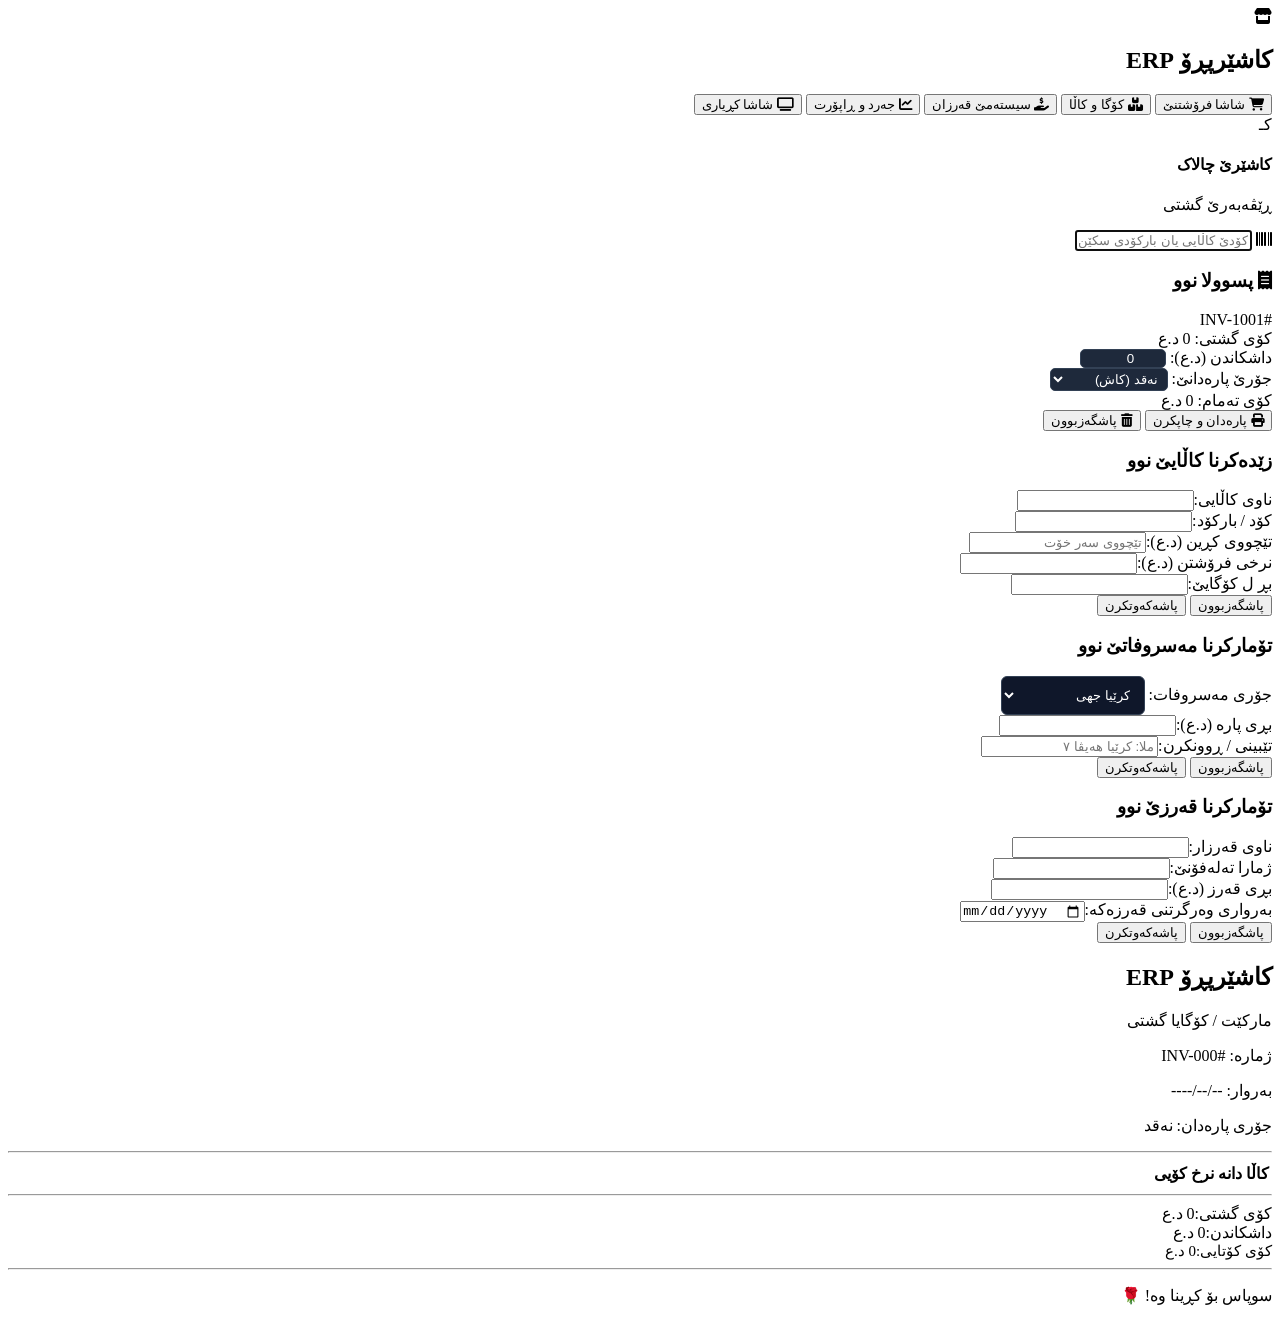
==== index.html @ 474412e3 "Create index.html" ====
<!DOCTYPE html>
<html lang="ku" dir="rtl">
<head>
    <meta charset="UTF-8">
    <meta name="viewport" content="width=device-width, initial-scale=1.0">
    <title>سیستەمێ کاشێریێ و ژمێریاریێ - کاشێرپڕۆ</title>
    <link rel="stylesheet" href="style.css">
    <link href="https://fonts.googleapis.com/css2?family=Noto+Kufi+Arabic:wght@400;600;700;800&display=swap" rel="stylesheet">
    <link rel="stylesheet" href="https://cdnjs.cloudflare.com/ajax/libs/font-awesome/6.4.0/css/all.min.css">
</head>
<body>

    <div class="app-container">
        <!-- Sidebar -->
        <aside class="sidebar">
            <div class="brand">
                <i class="fa-solid fa-store brand-icon"></i>
                <h2>کاشێر<span>پڕۆ ERP</span></h2>
            </div>
            
            <nav class="nav-menu">
                <button class="nav-item active" onclick="switchPage('pos')">
                    <i class="fa-solid fa-cart-shopping"></i>
                    <span>شاشا فرۆشتنێ</span>
                </button>
                <button class="nav-item" onclick="switchPage('inventory')">
                    <i class="fa-solid fa-boxes-stacked"></i>
                    <span>کۆگا و کاڵا</span>
                </button>
                <button class="nav-item" onclick="switchPage('debts')">
                    <i class="fa-solid fa-hand-holding-dollar"></i>
                    <span>سیستەمێ قەرزان</span>
                </button>
                <button class="nav-item" onclick="switchPage('reports')">
                    <i class="fa-solid fa-chart-line"></i>
                    <span>جەرد و ڕاپۆرت</span>
                </button>
                <button class="nav-item" onclick="openCustomerScreen()">
                    <i class="fa-solid fa-tv"></i>
                    <span>شاشا کڕیاری</span>
                </button>
            </nav>

            <div class="user-profile">
                <div class="avatar">کـ</div>
                <div class="user-info">
                    <h4>کاشێرێ چالاک</h4>
                    <p>ڕێڤەبەرێ گشتی</p>
                </div>
            </div>
        </aside>

        <!-- 🛒 1. بەشێ شاشا فرۆشتنێ -->
        <main class="main-content page-section active-page" id="posView">
            <header class="top-bar">
                <div class="search-box">
                    <i class="fa-solid fa-barcode barcode-icon"></i>
                    <input type="text" id="barcodeInput" placeholder="کۆدێ کاڵایی یان بارکۆدی سکێن بکە..." autofocus>
                </div>
            </header>
            <section class="products-grid" id="productsGrid"></section>
        </main>

        <!-- 📦 2. بەشێ کۆگا -->
        <main class="main-content page-section" id="inventoryView" style="display: none;">
            <div class="inventory-header">
                <h2><i class="fa-solid fa-boxes-stacked"></i> بەڕێوەبرتنا کۆگایێ</h2>
                <button class="btn-add-product" onclick="openProductModal()">
                    <i class="fa-solid fa-plus"></i> زێدەکرنا کاڵایێ نوو
                </button>
            </div>
            <div class="table-container">
                <table class="inventory-table">
                    <thead>
                        <tr>
                            <th>کۆد/بارکۆد</th>
                            <th>ناوی کاڵایی</th>
                            <th>تێچووی کڕین (د.ع)</th>
                            <th>نرخی فرۆشتن (د.ع)</th>
                            <th>بڕ ل کۆگایێ</th>
                            <th>کردار</th>
                        </tr>
                    </thead>
                    <tbody id="inventoryTableBody"></tbody>
                </table>
            </div>
        </main>

        <!-- 💰 3. بەشێ قەرزان (Debts) -->
        <main class="main-content page-section" id="debtsView" style="display: none;">
            <div class="inventory-header">
                <h2><i class="fa-solid fa-hand-holding-dollar"></i> بەڕێوەبرتنا قەرزان</h2>
                <button class="btn-add-product" onclick="openDebtModal()">
                    <i class="fa-solid fa-user-plus"></i> زێدەکرنا قەرزێ نوو
                </button>
            </div>
            <div class="table-container">
                <table class="inventory-table">
                    <thead>
                        <tr>
                            <th>ناوی قەرزار</th>
                            <th>ژمارا تەلەفۆنێ</th>
                            <th>کۆی قەرز (د.ع)</th>
                            <th>بەروار و دەم</th>
                            <th>وەعدا دانەوەیێ</th>
                            <th>کردار</th>
                        </tr>
                    </thead>
                    <tbody id="debtsTableBody"></tbody>
                </table>
            </div>
        </main>

        <!-- 📊 4. بەشێ جەرد و ڕاپۆرت (Reports & Expenses) -->
        <main class="main-content page-section" id="reportsView" style="display: none;">
            <h2><i class="fa-solid fa-chart-pie"></i> جەرد و ڕاپۆرتی دارایی</h2>
            
            <!-- کارتێن زانیاری -->
            <div style="display: grid; grid-template-columns: repeat(4, 1fr); gap: 15px; margin-top: 15px;">
                <div style="background: #1e293b; padding: 20px; border-radius: 10px; border-right: 4px solid #38bdf8;">
                    <span style="color: #94a3b8; font-size: 13px;">کۆی فرۆشتن</span>
                    <h2 id="repTotalSales" style="color: #38bdf8; margin-top: 5px;">0 د.ع</h2>
                </div>
                <div style="background: #1e293b; padding: 20px; border-radius: 10px; border-right: 4px solid #ef4444;">
                    <span style="color: #94a3b8; font-size: 13px;">کۆی مەسروفات</span>
                    <h2 id="repTotalExpenses" style="color: #ef4444; margin-top: 5px;">0 د.ع</h2>
                </div>
                <div style="background: #1e293b; padding: 20px; border-radius: 10px; border-right: 4px solid #f59e0b;">
                    <span style="color: #94a3b8; font-size: 13px;">تێچووی کاڵاکان</span>
                    <h2 id="repTotalCost" style="color: #f59e0b; margin-top: 5px;">0 د.ع</h2>
                </div>
                <div style="background: #1e293b; padding: 20px; border-radius: 10px; border-right: 4px solid #10b981;">
                    <span style="color: #94a3b8; font-size: 13px;">قازانجی پاک (صافي)</span>
                    <h2 id="repNetProfit" style="color: #10b981; margin-top: 5px;">0 د.ع</h2>
                </div>
            </div>

            <!-- بەشێ مەسروفات -->
            <div style="margin-top: 30px; background: #1e293b; padding: 20px; border-radius: 10px;">
                <div style="display: flex; justify-content: space-between; align-items: center; margin-bottom: 15px;">
                    <h3><i class="fa-solid fa-file-invoice-dollar"></i> تۆمارکرنا مەسروفاتێن هەیڤانە (کرێ، کارەبا، ئاڤ)</h3>
                    <button class="btn-add-product" onclick="openExpenseModal()"><i class="fa-solid fa-plus"></i> زێدەکرنا مەسروفاتی</button>
                </div>
                <table class="inventory-table">
                    <thead>
                        <tr>
                            <th>جۆری مەسروفات (کرێ / کارەبا...)</th>
                            <th>بڕی پارە (د.ع)</th>
                            <th>بەروار</th>
                            <th>تێبینی</th>
                        </tr>
                    </thead>
                    <tbody id="expensesTableBody"></tbody>
                </table>
            </div>
        </main>

        <!-- Cart Section -->
        <aside class="cart-section" id="cartSection">
            <div class="cart-header">
                <h3><i class="fa-solid fa-receipt"></i> پسوولا نوو</h3>
                <span class="invoice-number" id="invoiceNum">#INV-1001</span>
            </div>

            <div class="cart-items" id="cartItems"></div>

            <div class="cart-summary">
                <div class="summary-row">
                    <span>کۆی گشتی:</span>
                    <span id="subTotal">0 د.ع</span>
                </div>
                <div class="summary-row">
                    <span>داشکاندن (د.ع):</span>
                    <input type="number" id="discountInput" value="0" style="width: 80px; text-align: center; background: #1e293b; color: #fff; border: 1px solid #334155; border-radius: 5px;" oninput="renderCart()">
                </div>
                <div class="summary-row">
                    <span>جۆرێ پارەدانێ:</span>
                    <select id="paymentType" style="background: #1e293b; color: #fff; border: 1px solid #334155; border-radius: 5px; padding: 2px 5px;">
                        <option value="نەقد">نەقد (کاش)</option>
                        <option value="قەرز">قەرز (دەین)</option>
                        <option value="کارت / فاستپەی">کارت / فاستپەی</option>
                    </select>
                </div>
                <div class="summary-row total-row">
                    <span>کۆی تەمام:</span>
                    <span id="grandTotal">0 د.ع</span>
                </div>

                <div class="payment-buttons">
                    <button class="btn-pay" onclick="processPayment()">
                        <i class="fa-solid fa-print"></i> پارەدان و چاپکرن
                    </button>
                    <button class="btn-clear" onclick="clearCart()">
                        <i class="fa-solid fa-trash-can"></i> پاشگەزبوون
                    </button>
                </div>
            </div>
        </aside>
    </div>

    <!-- Modal زێدەکرنا کاڵایی -->
    <div class="modal-overlay" id="productModal">
        <div class="modal-content">
            <div class="modal-header"><h3>زێدەکرنا کاڵایێ نوو</h3></div>
            <form onsubmit="saveProduct(event)">
                <div class="form-group"><label>ناوی کاڵایی:</label><input type="text" id="pName" required></div>
                <div class="form-row">
                    <div class="form-group"><label>کۆد / بارکۆد:</label><input type="text" id="pCode" required></div>
                    <div class="form-group"><label>تێچووی کڕین (د.ع):</label><input type="number" id="pCost" required placeholder="تێچووی سەر خۆت"></div>
                </div>
                <div class="form-row">
                    <div class="form-group"><label>نرخی فرۆشتن (د.ع):</label><input type="number" id="pPrice" required></div>
                    <div class="form-group"><label>بڕ ل کۆگایێ:</label><input type="number" id="pStock" required></div>
                </div>
                <div class="modal-actions">
                    <button type="button" class="btn-cancel" onclick="closeModal('productModal')">پاشگەزبوون</button>
                    <button type="submit" class="btn-save">پاشەکەوتکرن</button>
                </div>
            </form>
        </div>
    </div>

    <!-- Modal زێدەکرنا مەسروفاتی -->
    <div class="modal-overlay" id="expenseModal">
        <div class="modal-content">
            <div class="modal-header"><h3>تۆمارکرنا مەسروفاتێ نوو</h3></div>
            <form onsubmit="saveExpense(event)">
                <div class="form-group">
                    <label>جۆری مەسروفات:</label>
                    <select id="expType" style="padding:10px; background:#0f172a; color:#fff; border:1px solid #334155; border-radius:6px;">
                        <option value="کرێیا جهی">کرێیا جهی</option>
                        <option value="مووچەیێ کرێکاران">مووچەیێ کرێکاران</option>
                        <option value="کارەبایا گشتی">کارەبایا گشتی</option>
                        <option value="کارەبایا مۆلیدەیێ">کارەبایا مۆلیدەیێ</option>
                        <option value="مەسروفاتی ئاڤێ">مەسروفاتی ئاڤێ</option>
                        <option value="مەسروفاتێن تر">مەسروفاتێن تر</option>
                    </select>
                </div>
                <div class="form-group"><label>بڕی پارە (د.ع):</label><input type="number" id="expAmount" required></div>
                <div class="form-group"><label>تێبینی / ڕوونکرن:</label><input type="text" id="expNote" placeholder="ملا: کرێیا هەیڤا ٧"></div>
                <div class="modal-actions">
                    <button type="button" class="btn-cancel" onclick="closeModal('expenseModal')">پاشگەزبوون</button>
                    <button type="submit" class="btn-save">پاشەکەوتکرن</button>
                </div>
            </form>
        </div>
    </div>

    <!-- Modal زێدەکرنا قەرزێ نوو -->
    <div class="modal-overlay" id="debtModal">
        <div class="modal-content">
            <div class="modal-header"><h3>تۆمارکرنا قەرزێ نوو</h3></div>
            <form onsubmit="saveDebt(event)">
                <div class="form-group"><label>ناوی قەرزار:</label><input type="text" id="dName" required></div>
                <div class="form-group"><label>ژمارا تەلەفۆنێ:</label><input type="text" id="dPhone" required></div>
                <div class="form-group"><label>بڕی قەرز (د.ع):</label><input type="number" id="dAmount" required></div>
                <div class="form-group"><label>بەرواری وەرگرتنی قەرزەکە:</label><input type="date" id="dDueDate" required></div>
                <div class="modal-actions">
                    <button type="button" class="btn-cancel" onclick="closeModal('debtModal')">پاشگەزبوون</button>
                    <button type="submit" class="btn-save">پاشەکەوتکرن</button>
                </div>
            </form>
        </div>
    </div>

    <!-- 🧾 پسوولا چاپکرنێ -->
    <div id="printableReceipt" class="printable-receipt">
        <div class="receipt-header">
            <h2>کاشێرپڕۆ ERP</h2>
            <p>مارکێت / کۆگایا گشتی</p>
            <p id="rInvoiceNo">ژمارە: #INV-000</p>
            <p id="rDate">بەروار: --/--/----</p>
            <p id="rPayType">جۆری پارەدان: نەقد</p>
        </div>
        <hr>
        <table class="receipt-table">
            <thead>
                <tr><th>کاڵا</th><th>دانە</th><th>نرخ</th><th>کۆیی</th></tr>
            </thead>
            <tbody id="receiptTableBody"></tbody>
        </table>
        <hr>
        <div class="receipt-totals">
            <div class="r-row"><span>کۆی گشتی:</span><span id="rTotal">0 د.ع</span></div>
            <div class="r-row" id="rDiscountRow"><span>داشکاندن:</span><span id="rDiscount">0 د.ع</span></div>
            <div class="r-row" style="font-size: 15px;"><span>کۆی کۆتایی:</span><span id="rGrandTotal">0 د.ع</span></div>
        </div>
        <hr>
        <div class="receipt-footer"><p>سوپاس بۆ کڕینا وە! 🌹</p></div>
    </div>

    <script src="app.js"></script>
</body>
</html>
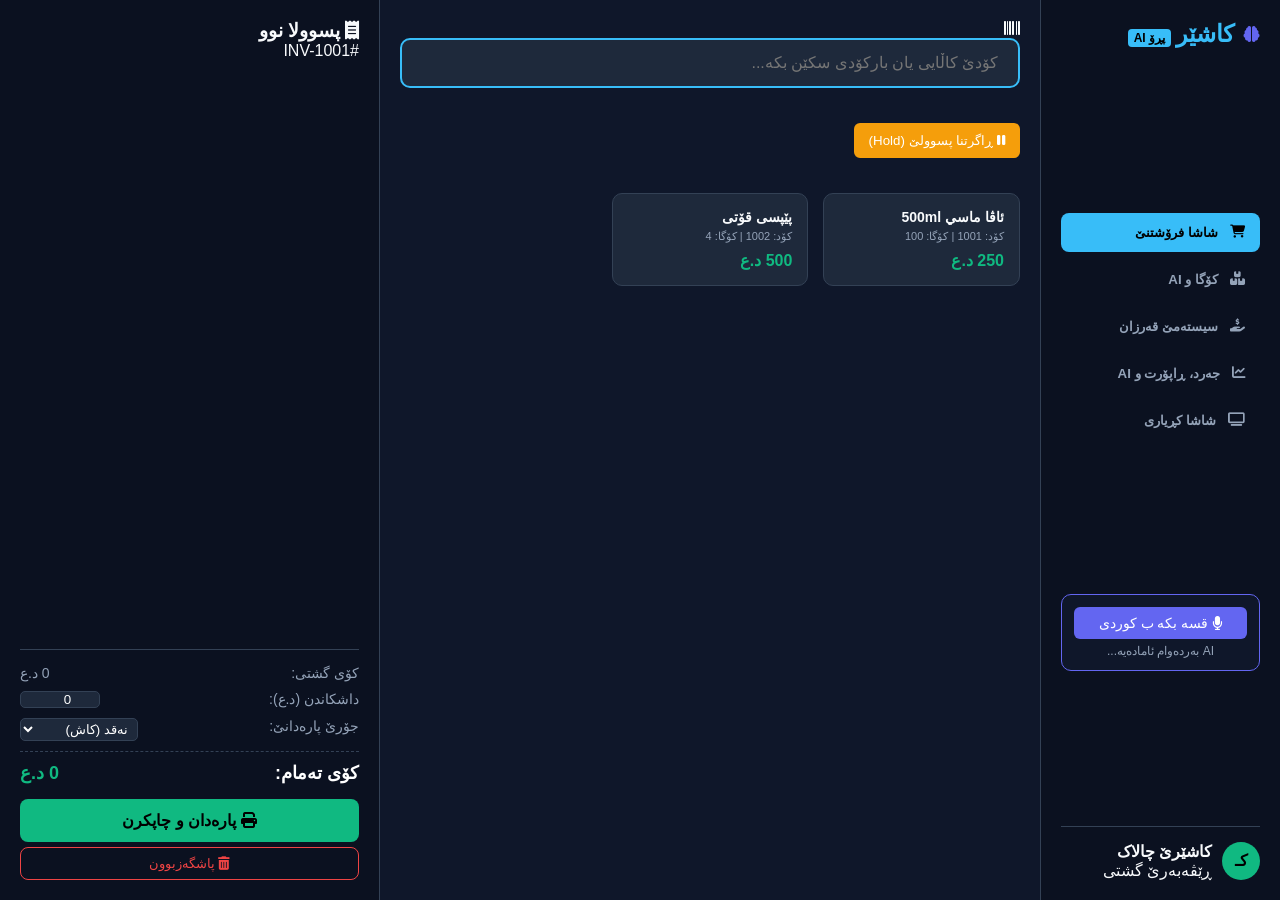
==== commit 20b052ee: "Update index.html" ====
--- a/index.html
+++ b/index.html
@@ -3,7 +3,7 @@
 <head>
     <meta charset="UTF-8">
     <meta name="viewport" content="width=device-width, initial-scale=1.0">
-    <title>سیستەمێ کاشێریێ و ژمێریاریێ - کاشێرپڕۆ</title>
+    <title>سیستەمێ کاشێریێ و ژمێریاریێ - کاشێرپڕۆ AI</title>
     <link rel="stylesheet" href="style.css">
     <link href="https://fonts.googleapis.com/css2?family=Noto+Kufi+Arabic:wght@400;600;700;800&display=swap" rel="stylesheet">
     <link rel="stylesheet" href="https://cdnjs.cloudflare.com/ajax/libs/font-awesome/6.4.0/css/all.min.css">
@@ -11,11 +11,11 @@
 <body>
 
     <div class="app-container">
-        <!-- Sidebar -->
+        <!-- Sidebar Navigation -->
         <aside class="sidebar">
             <div class="brand">
-                <i class="fa-solid fa-store brand-icon"></i>
-                <h2>کاشێر<span>پڕۆ ERP</span></h2>
+                <i class="fa-solid fa-brain brand-icon" style="color: #6366f1;"></i>
+                <h2>کاشێر<span>پڕۆ AI</span></h2>
             </div>
             
             <nav class="nav-menu">
@@ -25,21 +25,26 @@
                 </button>
                 <button class="nav-item" onclick="switchPage('inventory')">
                     <i class="fa-solid fa-boxes-stacked"></i>
-                    <span>کۆگا و کاڵا</span>
+                    <span>کۆگا و AI</span>
                 </button>
                 <button class="nav-item" onclick="switchPage('debts')">
                     <i class="fa-solid fa-hand-holding-dollar"></i>
                     <span>سیستەمێ قەرزان</span>
                 </button>
-                <button class="nav-item" onclick="switchPage('reports')">
+                <button class="nav-item" onclick="switchPage('ai-analytics')">
                     <i class="fa-solid fa-chart-line"></i>
-                    <span>جەرد و ڕاپۆرت</span>
+                    <span>جەرد، ڕاپۆرت و AI</span>
                 </button>
                 <button class="nav-item" onclick="openCustomerScreen()">
                     <i class="fa-solid fa-tv"></i>
                     <span>شاشا کڕیاری</span>
                 </button>
             </nav>
+
+            <div class="ai-voice-box" style="margin: 15px 0; background: #0f172a; padding: 12px; border-radius: 10px; border: 1px solid #6366f1; text-align: center;">
+                <button id="voiceBtn" onclick="toggleVoiceAI()" style="background: #6366f1; color: white; border: none; padding: 8px 12px; border-radius: 6px; cursor: pointer; width: 100%; font-size: 0.85rem;"><i class="fa-solid fa-microphone"></i> قسە بکە ب کوردی</button>
+                <p id="voiceStatus" style="font-size: 0.75rem; color: #94a3b8; margin-top: 5px;">AI بەردەوام ئامادەیە...</p>
+            </div>
 
             <div class="user-profile">
                 <div class="avatar">کـ</div>
@@ -50,25 +55,52 @@
             </div>
         </aside>
 
-        <!-- 🛒 1. بەشێ شاشا فرۆشتنێ -->
+        <!-- 🛒 1. بەشێ شاشا فرۆشتنێ (POS View) -->
         <main class="main-content page-section active-page" id="posView">
+            <!-- AI Notification Banner -->
+            <div id="aiCrossSellAlert" class="ai-alert-banner" style="display:none; background: #6366f1; color: white; padding: 10px; border-radius: 8px; margin-bottom: 15px;"></div>
+
             <header class="top-bar">
-                <div class="search-box">
+                <div class="search-box" style="flex: 1;">
                     <i class="fa-solid fa-barcode barcode-icon"></i>
-                    <input type="text" id="barcodeInput" placeholder="کۆدێ کاڵایی یان بارکۆدی سکێن بکە..." autofocus>
+                    <input type="text" id="barcodeInput" placeholder="کۆدێ کاڵایی یان بارکۆدی سکێن بکە..." autofocus onkeypress="handleBarcode(event)">
                 </div>
             </header>
+
+            <div class="pos-actions-bar" style="margin: 15px 0; display: flex; gap: 10px; align-items: center;">
+                <button class="btn-hold" onclick="holdCurrentOrder()" style="background: #f59e0b; color: white; border: none; padding: 10px 15px; border-radius: 6px; cursor: pointer;"><i class="fa-solid fa-pause"></i> ڕاگرتنا پسوولێ (Hold)</button>
+                <div id="heldOrdersList" class="held-orders" style="display: flex; gap: 8px;"></div>
+            </div>
+
             <section class="products-grid" id="productsGrid"></section>
         </main>
 
-        <!-- 📦 2. بەشێ کۆگا -->
+        <!-- 📦 2. بەشێ کۆگا و AI (Inventory View) -->
         <main class="main-content page-section" id="inventoryView" style="display: none;">
             <div class="inventory-header">
-                <h2><i class="fa-solid fa-boxes-stacked"></i> بەڕێوەبرتنا کۆگایێ</h2>
+                <h2><i class="fa-solid fa-boxes-stacked"></i> بەڕێوەبرتنا کۆگایێ + ڕاسپاردێن AI</h2>
                 <button class="btn-add-product" onclick="openProductModal()">
                     <i class="fa-solid fa-plus"></i> زێدەکرنا کاڵایێ نوو
                 </button>
             </div>
+
+            <div class="ai-cards-grid" style="display: grid; grid-template-columns: 1fr 1fr; gap: 15px; margin-bottom: 20px;">
+                <div class="ai-card danger" style="background: rgba(239, 68, 68, 0.15); border: 1px solid #ef4444; padding: 15px; border-radius: 8px; display: flex; align-items: center; gap: 15px;">
+                    <i class="fa-solid fa-triangle-exclamation" style="font-size: 1.8rem; color: #ef4444;"></i>
+                    <div>
+                        <h4 style="color: #ef4444;">ئاگاداریا بەسەرچوونێ (Expiry)</h4>
+                        <p id="expiryAlertCount" style="color: #cbd5e1;">0 کاڵا نزیکینە بەسەر بچن</p>
+                    </div>
+                </div>
+                <div class="ai-card warning" style="background: rgba(245, 158, 11, 0.15); border: 1px solid #f59e0b; padding: 15px; border-radius: 8px; display: flex; align-items: center; gap: 15px;">
+                    <i class="fa-solid fa-truck-ramp-box" style="font-size: 1.8rem; color: #f59e0b;"></i>
+                    <div>
+                        <h4 style="color: #f59e0b;">پێشبینیا کڕینێ (Auto-Stocking)</h4>
+                        <p id="autoStockCount" style="color: #cbd5e1;">0 کاڵا پێویستی ب داواکرنێ هەیە</p>
+                    </div>
+                </div>
+            </div>
+
             <div class="table-container">
                 <table class="inventory-table">
                     <thead>
@@ -78,6 +110,8 @@
                             <th>تێچووی کڕین (د.ع)</th>
                             <th>نرخی فرۆشتن (د.ع)</th>
                             <th>بڕ ل کۆگایێ</th>
+                            <th>بەروارێ بەسەرچوونێ</th>
+                            <th>دۆخی AI</th>
                             <th>کردار</th>
                         </tr>
                     </thead>
@@ -86,7 +120,7 @@
             </div>
         </main>
 
-        <!-- 💰 3. بەشێ قەرزان (Debts) -->
+        <!-- 💰 3. بەشێ قەرزان (Debts View) -->
         <main class="main-content page-section" id="debtsView" style="display: none;">
             <div class="inventory-header">
                 <h2><i class="fa-solid fa-hand-holding-dollar"></i> بەڕێوەبرتنا قەرزان</h2>
@@ -111,11 +145,10 @@
             </div>
         </main>
 
-        <!-- 📊 4. بەشێ جەرد و ڕاپۆرت (Reports & Expenses) -->
-        <main class="main-content page-section" id="reportsView" style="display: none;">
-            <h2><i class="fa-solid fa-chart-pie"></i> جەرد و ڕاپۆرتی دارایی</h2>
+        <!-- 📊 4. بەشێ جەرد، ڕاپۆرت و شیکاریا AI (Analytics & Fraud Detection) -->
+        <main class="main-content page-section" id="aiAnalyticsView" style="display: none;">
+            <h2><i class="fa-solid fa-chart-pie"></i> جەرد، ڕاپۆرتی دارایی و دۆزینەوا هەڵەیان (AI Audit)</h2>
             
-            <!-- کارتێن زانیاری -->
             <div style="display: grid; grid-template-columns: repeat(4, 1fr); gap: 15px; margin-top: 15px;">
                 <div style="background: #1e293b; padding: 20px; border-radius: 10px; border-right: 4px solid #38bdf8;">
                     <span style="color: #94a3b8; font-size: 13px;">کۆی فرۆشتن</span>
@@ -135,8 +168,16 @@
                 </div>
             </div>
 
+            <!-- AI Fraud Audit Section -->
+            <div class="ai-audit-section" style="margin-top: 25px; background: #1e293b; padding: 20px; border-radius: 10px; border: 1px solid #ef4444;">
+                <h3 style="color: #ef4444; margin-bottom: 10px;"><i class="fa-solid fa-shield-halved"></i> تۆمارا ئاگاداریێن گوماناوی (Fraud Audit Log)</h3>
+                <ul id="auditLogList" class="audit-log-list" style="list-style: none; max-height: 150px; overflow-y: auto;">
+                    <li style="color: #94a3b8; padding: 5px 0;">چ کردارەکێ گوماناوی نەهاتیە تۆمارکرن.</li>
+                </ul>
+            </div>
+
             <!-- بەشێ مەسروفات -->
-            <div style="margin-top: 30px; background: #1e293b; padding: 20px; border-radius: 10px;">
+            <div style="margin-top: 25px; background: #1e293b; padding: 20px; border-radius: 10px;">
                 <div style="display: flex; justify-content: space-between; align-items: center; margin-bottom: 15px;">
                     <h3><i class="fa-solid fa-file-invoice-dollar"></i> تۆمارکرنا مەسروفاتێن هەیڤانە (کرێ، کارەبا، ئاڤ)</h3>
                     <button class="btn-add-product" onclick="openExpenseModal()"><i class="fa-solid fa-plus"></i> زێدەکرنا مەسروفاتی</button>
@@ -190,7 +231,7 @@
                     <button class="btn-pay" onclick="processPayment()">
                         <i class="fa-solid fa-print"></i> پارەدان و چاپکرن
                     </button>
-                    <button class="btn-clear" onclick="clearCart()">
+                    <button class="btn-clear" onclick="clearCart(true)">
                         <i class="fa-solid fa-trash-can"></i> پاشگەزبوون
                     </button>
                 </div>
@@ -212,6 +253,7 @@
                     <div class="form-group"><label>نرخی فرۆشتن (د.ع):</label><input type="number" id="pPrice" required></div>
                     <div class="form-group"><label>بڕ ل کۆگایێ:</label><input type="number" id="pStock" required></div>
                 </div>
+                <div class="form-group"><label>بەروارێ بەسەرچوونێ:</label><input type="date" id="pExpiry" required></div>
                 <div class="modal-actions">
                     <button type="button" class="btn-cancel" onclick="closeModal('productModal')">پاشگەزبوون</button>
                     <button type="submit" class="btn-save">پاشەکەوتکرن</button>
@@ -227,7 +269,7 @@
             <form onsubmit="saveExpense(event)">
                 <div class="form-group">
                     <label>جۆری مەسروفات:</label>
-                    <select id="expType" style="padding:10px; background:#0f172a; color:#fff; border:1px solid #334155; border-radius:6px;">
+                    <select id="expType" style="padding:10px; background:#0f172a; color:#fff; border:1px solid #334155; border-radius:6px; width: 100%;">
                         <option value="کرێیا جهی">کرێیا جهی</option>
                         <option value="مووچەیێ کرێکاران">مووچەیێ کرێکاران</option>
                         <option value="کارەبایا گشتی">کارەبایا گشتی</option>
@@ -237,7 +279,7 @@
                     </select>
                 </div>
                 <div class="form-group"><label>بڕی پارە (د.ع):</label><input type="number" id="expAmount" required></div>
-                <div class="form-group"><label>تێبینی / ڕوونکرن:</label><input type="text" id="expNote" placeholder="ملا: کرێیا هەیڤا ٧"></div>
+                <div class="form-group"><label>تێبینی / ڕوونکرن:</label><input type="text" id="expNote" placeholder="ملا: کرێیا هەیڤا ٨"></div>
                 <div class="modal-actions">
                     <button type="button" class="btn-cancel" onclick="closeModal('expenseModal')">پاشگەزبوون</button>
                     <button type="submit" class="btn-save">پاشەکەوتکرن</button>
@@ -266,7 +308,7 @@
     <!-- 🧾 پسوولا چاپکرنێ -->
     <div id="printableReceipt" class="printable-receipt">
         <div class="receipt-header">
-            <h2>کاشێرپڕۆ ERP</h2>
+            <h2>کاشێرپڕۆ AI ERP</h2>
             <p>مارکێت / کۆگایا گشتی</p>
             <p id="rInvoiceNo">ژمارە: #INV-000</p>
             <p id="rDate">بەروار: --/--/----</p>
--- a/style.css
+++ b/style.css
@@ -0,0 +1,84 @@
+:root {
+    --bg-main: #0f172a;
+    --bg-card: #1e293b;
+    --bg-side: #0b1120;
+    --accent-blue: #38bdf8;
+    --accent-green: #10b981;
+    --accent-red: #ef4444;
+    --text-primary: #f8fafc;
+    --text-secondary: #94a3b8;
+    --border-color: #334155;
+    --font-family: 'Noto Kufi Arabic', sans-serif;
+}
+
+* { margin: 0; padding: 0; box-sizing: border-box; font-family: var(--font-family); }
+body { background-color: var(--bg-main); color: var(--text-primary); height: 100vh; overflow: hidden; }
+.app-container { display: grid; grid-template-columns: 240px 1fr 380px; height: 100vh; }
+
+.sidebar { background-color: var(--bg-side); border-left: 1px solid var(--border-color); display: flex; flex-direction: column; justify-content: space-between; padding: 20px; }
+.brand { display: flex; align-items: center; gap: 10px; color: var(--accent-blue); }
+.brand span { font-size: 12px; background: var(--accent-blue); color: #000; padding: 2px 6px; border-radius: 4px; margin-right: 5px; }
+
+.nav-menu { display: flex; flex-direction: column; gap: 8px; margin-top: 25px; }
+.nav-item { display: flex; align-items: center; gap: 12px; padding: 12px 15px; color: var(--text-secondary); background: transparent; border: none; border-radius: 8px; cursor: pointer; font-weight: 600; width: 100%; text-align: right; transition: 0.2s; }
+.nav-item:hover, .nav-item.active { background-color: var(--accent-blue); color: #000; }
+
+.user-profile { display: flex; align-items: center; gap: 10px; border-top: 1px solid var(--border-color); padding-top: 15px; }
+.avatar { width: 38px; height: 38px; background: var(--accent-green); border-radius: 50%; display: flex; align-items: center; justify-content: center; color: #000; font-weight: bold; }
+
+.main-content { padding: 20px; display: flex; flex-direction: column; gap: 20px; overflow-y: auto; }
+.search-box input { width: 100%; padding: 14px 20px; background-color: var(--bg-card); border: 2px solid var(--border-color); border-radius: 10px; color: #fff; font-size: 16px; outline: none; }
+.search-box input:focus { border-color: var(--accent-blue); }
+
+.products-grid { display: grid; grid-template-columns: repeat(auto-fill, minmax(160px, 1fr)); gap: 15px; }
+.product-card { background-color: var(--bg-card); border: 1px solid var(--border-color); border-radius: 10px; padding: 15px; cursor: pointer; transition: 0.2s; }
+.product-card:hover { border-color: var(--accent-blue); transform: translateY(-2px); }
+.product-name { font-weight: bold; font-size: 14px; margin-bottom: 5px; }
+.product-price { color: var(--accent-green); font-weight: bold; }
+
+.cart-section { background-color: var(--bg-side); border-right: 1px solid var(--border-color); display: flex; flex-direction: column; justify-content: space-between; padding: 20px; }
+.cart-items { flex-grow: 1; overflow-y: auto; margin: 15px 0; display: flex; flex-direction: column; gap: 10px; }
+.cart-item { background-color: var(--bg-card); padding: 12px; border-radius: 8px; display: flex; justify-content: space-between; align-items: center; border: 1px solid var(--border-color); }
+.btn-qty { background: var(--border-color); color: #fff; border: none; width: 26px; height: 26px; border-radius: 4px; cursor: pointer; font-weight: bold; }
+.btn-qty:hover { background: var(--accent-blue); color: #000; }
+
+.cart-summary { border-top: 1px solid var(--border-color); padding-top: 15px; display: flex; flex-direction: column; gap: 10px; }
+.summary-row { display: flex; justify-content: space-between; font-size: 14px; color: var(--text-secondary); }
+.total-row { font-size: 18px; font-weight: bold; color: #fff; border-top: 1px dashed var(--border-color); padding-top: 10px; }
+.total-row span:last-child { color: var(--accent-green); }
+
+.btn-pay { background: var(--accent-green); color: #000; border: none; padding: 12px; border-radius: 8px; font-weight: bold; cursor: pointer; font-size: 16px; width: 100%; margin-top: 5px; transition: 0.2s; }
+.btn-pay:hover { opacity: 0.9; }
+.btn-clear { background: transparent; color: var(--accent-red); border: 1px solid var(--accent-red); padding: 8px; border-radius: 8px; cursor: pointer; width: 100%; margin-top: 5px; }
+
+/* Inventory & Report Tables */
+.inventory-header { display: flex; justify-content: space-between; align-items: center; }
+.btn-add-product { background: var(--accent-blue); color: #000; border: none; padding: 10px 15px; border-radius: 8px; font-weight: bold; cursor: pointer; }
+.inventory-table { width: 100%; border-collapse: collapse; text-align: right; background: var(--bg-card); border-radius: 10px; overflow: hidden; margin-top: 15px; }
+.inventory-table th, .inventory-table td { padding: 12px 15px; border-bottom: 1px solid var(--border-color); font-size: 14px; }
+.inventory-table th { background-color: #1a2332; color: var(--accent-blue); }
+
+/* Modals */
+.modal-overlay { position: fixed; top: 0; left: 0; right: 0; bottom: 0; background: rgba(0,0,0,0.75); display: none; justify-content: center; align-items: center; z-index: 999; }
+.modal-content { background: var(--bg-card); padding: 25px; border-radius: 12px; width: 420px; border: 1px solid var(--border-color); }
+.modal-header { margin-bottom: 15px; color: var(--accent-blue); }
+.form-group { display: flex; flex-direction: column; gap: 5px; margin-bottom: 12px; }
+.form-group label { font-size: 13px; color: var(--text-secondary); }
+.form-group input { padding: 10px; background: var(--bg-main); border: 1px solid var(--border-color); color: #fff; border-radius: 6px; outline: none; }
+.form-row { display: grid; grid-template-columns: 1fr 1fr; gap: 10px; }
+.modal-actions { display: flex; justify-content: flex-end; gap: 10px; margin-top: 15px; }
+.btn-save { background: var(--accent-green); border: none; padding: 8px 18px; border-radius: 6px; cursor: pointer; font-weight: bold; }
+.btn-cancel { background: transparent; color: #fff; border: 1px solid var(--border-color); padding: 8px 15px; border-radius: 6px; cursor: pointer; }
+
+/* Thermal Receipt Printable */
+.printable-receipt { display: none; }
+@media print {
+    body * { visibility: hidden; }
+    #printableReceipt, #printableReceipt * { visibility: visible; }
+    #printableReceipt { display: block !important; position: absolute; left: 0; top: 0; width: 80mm; padding: 5mm; font-family: monospace; color: #000; background: #fff; }
+    .receipt-header, .receipt-footer { text-align: center; }
+    .receipt-table { width: 100%; border-collapse: collapse; margin: 10px 0; font-size: 12px; }
+    .receipt-table th, .receipt-table td { text-align: right; padding: 2px 0; }
+    .r-row { display: flex; justify-content: space-between; margin: 3px 0; }
+    hr { border: none; border-top: 1px dashed #000; margin: 5px 0; }
+}
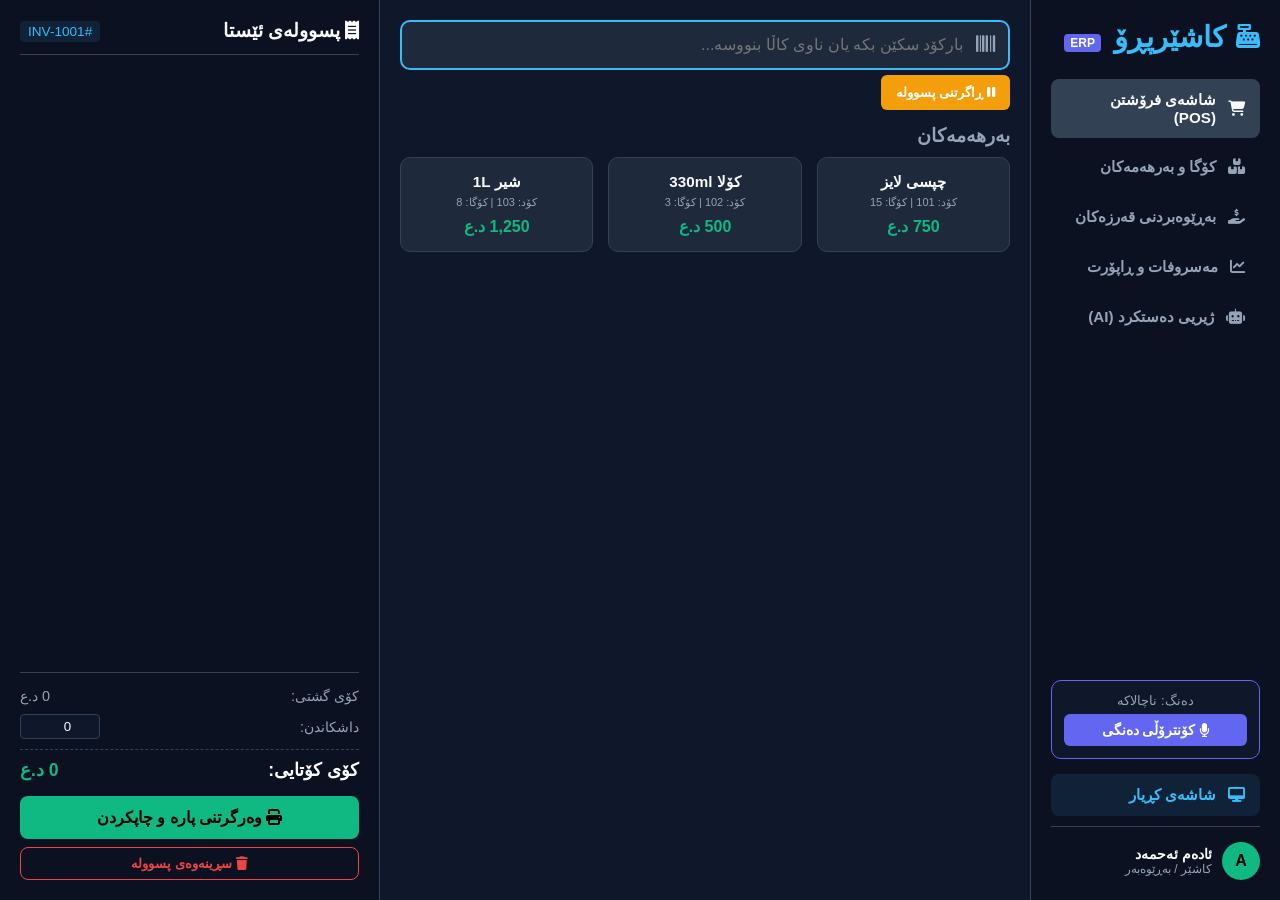
==== commit 9a9226c1: "Update index.html" ====
--- a/index.html
+++ b/index.html
@@ -3,207 +3,215 @@
 <head>
     <meta charset="UTF-8">
     <meta name="viewport" content="width=device-width, initial-scale=1.0">
-    <title>سیستەمێ کاشێریێ و ژمێریاریێ - کاشێرپڕۆ AI</title>
-    <link rel="stylesheet" href="style.css">
+    <title>سیستەمی کاشێریی و ژمێرکاری - کاشێرپڕۆ ERP</title>
+    <!-- Fonts & Icons -->
     <link href="https://fonts.googleapis.com/css2?family=Noto+Kufi+Arabic:wght@400;600;700;800&display=swap" rel="stylesheet">
     <link rel="stylesheet" href="https://cdnjs.cloudflare.com/ajax/libs/font-awesome/6.4.0/css/all.min.css">
+    <link rel="stylesheet" href="style.css">
 </head>
 <body>
 
     <div class="app-container">
-        <!-- Sidebar Navigation -->
+        
+        <!-- 1. SIDEBAR NAVIGATION -->
         <aside class="sidebar">
-            <div class="brand">
-                <i class="fa-solid fa-brain brand-icon" style="color: #6366f1;"></i>
-                <h2>کاشێر<span>پڕۆ AI</span></h2>
+            <div>
+                <div class="brand">
+                    <i class="fa-solid fa-cash-register fa-lg"></i>
+                    <h2>کاشێرپڕۆ <span>ERP</span></h2>
+                </div>
+                
+                <nav class="nav-menu">
+                    <button class="nav-item active" onclick="switchPage('pos')">
+                        <i class="fa-solid fa-cart-shopping"></i> شاشەی فرۆشتن (POS)
+                    </button>
+                    <button class="nav-item" onclick="switchPage('inventory')">
+                        <i class="fa-solid fa-boxes-stacked"></i> کۆگا و بەرهەمەکان
+                    </button>
+                    <button class="nav-item" onclick="switchPage('debts')">
+                        <i class="fa-solid fa-hand-holding-dollar"></i> بەڕێوەبردنی قەرزەکان
+                    </button>
+                    <button class="nav-item" onclick="switchPage('reports')">
+                        <i class="fa-solid fa-chart-line"></i> مەسروفات و ڕاپۆرت
+                    </button>
+                    <button class="nav-item" onclick="switchPage('ai-analytics')">
+                        <i class="fa-solid fa-robot"></i> ژیریی دەستکرد (AI)
+                    </button>
+                </nav>
             </div>
-            
-            <nav class="nav-menu">
-                <button class="nav-item active" onclick="switchPage('pos')">
-                    <i class="fa-solid fa-cart-shopping"></i>
-                    <span>شاشا فرۆشتنێ</span>
+
+            <div>
+                <!-- AI Voice Control Box -->
+                <div class="ai-voice-box">
+                    <p id="voiceStatus" style="font-size: 0.8rem; margin-bottom: 6px; color: var(--text-secondary);">دەنگ: ناچالاکە</p>
+                    <button onclick="toggleVoiceAI()"><i class="fa-solid fa-microphone"></i> کۆنترۆڵی دەنگی</button>
+                </div>
+
+                <button class="nav-item" onclick="openCustomerScreen()" style="background: rgba(56, 189, 248, 0.1); color: var(--accent-blue); margin-bottom: 10px;">
+                    <i class="fa-solid fa-desktop"></i> شاشەی کڕیار
                 </button>
-                <button class="nav-item" onclick="switchPage('inventory')">
-                    <i class="fa-solid fa-boxes-stacked"></i>
-                    <span>کۆگا و AI</span>
-                </button>
-                <button class="nav-item" onclick="switchPage('debts')">
-                    <i class="fa-solid fa-hand-holding-dollar"></i>
-                    <span>سیستەمێ قەرزان</span>
-                </button>
-                <button class="nav-item" onclick="switchPage('ai-analytics')">
-                    <i class="fa-solid fa-chart-line"></i>
-                    <span>جەرد، ڕاپۆرت و AI</span>
-                </button>
-                <button class="nav-item" onclick="openCustomerScreen()">
-                    <i class="fa-solid fa-tv"></i>
-                    <span>شاشا کڕیاری</span>
-                </button>
-            </nav>
-
-            <div class="ai-voice-box" style="margin: 15px 0; background: #0f172a; padding: 12px; border-radius: 10px; border: 1px solid #6366f1; text-align: center;">
-                <button id="voiceBtn" onclick="toggleVoiceAI()" style="background: #6366f1; color: white; border: none; padding: 8px 12px; border-radius: 6px; cursor: pointer; width: 100%; font-size: 0.85rem;"><i class="fa-solid fa-microphone"></i> قسە بکە ب کوردی</button>
-                <p id="voiceStatus" style="font-size: 0.75rem; color: #94a3b8; margin-top: 5px;">AI بەردەوام ئامادەیە...</p>
-            </div>
-
-            <div class="user-profile">
-                <div class="avatar">کـ</div>
-                <div class="user-info">
-                    <h4>کاشێرێ چالاک</h4>
-                    <p>ڕێڤەبەرێ گشتی</p>
+
+                <div class="user-profile">
+                    <div class="avatar">A</div>
+                    <div class="user-info">
+                        <h4>ئادەم ئەحمەد</h4>
+                        <p>کاشێر / بەڕێوەبەر</p>
+                    </div>
                 </div>
             </div>
         </aside>
 
-        <!-- 🛒 1. بەشێ شاشا فرۆشتنێ (POS View) -->
-        <main class="main-content page-section active-page" id="posView">
-            <!-- AI Notification Banner -->
-            <div id="aiCrossSellAlert" class="ai-alert-banner" style="display:none; background: #6366f1; color: white; padding: 10px; border-radius: 8px; margin-bottom: 15px;"></div>
-
-            <header class="top-bar">
-                <div class="search-box" style="flex: 1;">
+        <!-- 2. MAIN CONTENT VIEW AREA -->
+        <main class="main-content">
+
+            <!-- AI Cross Sell Alert Banner -->
+            <div id="aiCrossSellAlert" class="ai-alert-banner" style="display: none;"></div>
+
+            <!-- Page 1: POS View -->
+            <section id="posView" class="page-section">
+                <div class="search-box">
                     <i class="fa-solid fa-barcode barcode-icon"></i>
-                    <input type="text" id="barcodeInput" placeholder="کۆدێ کاڵایی یان بارکۆدی سکێن بکە..." autofocus onkeypress="handleBarcode(event)">
-                </div>
-            </header>
-
-            <div class="pos-actions-bar" style="margin: 15px 0; display: flex; gap: 10px; align-items: center;">
-                <button class="btn-hold" onclick="holdCurrentOrder()" style="background: #f59e0b; color: white; border: none; padding: 10px 15px; border-radius: 6px; cursor: pointer;"><i class="fa-solid fa-pause"></i> ڕاگرتنا پسوولێ (Hold)</button>
-                <div id="heldOrdersList" class="held-orders" style="display: flex; gap: 8px;"></div>
+                    <input type="text" id="barcodeInput" placeholder="بارکۆد سکێن بکە یان ناوی کاڵا بنووسە..." autofocus>
+                </div>
+
+                <div class="pos-actions-bar">
+                    <button class="btn-hold" onclick="holdCurrentOrder()"><i class="fa-solid fa-pause"></i> ڕاگرتنی پسوولە</button>
+                    <div id="heldOrdersList" class="held-orders"></div>
+                </div>
+
+                <h3 style="margin: 15px 0 10px 0; color: var(--text-secondary);">بەرهەمەکان</h3>
+                <div id="productsGrid" class="products-grid"></div>
+            </section>
+
+            <!-- Page 2: Inventory View -->
+            <section id="inventoryView" class="page-section" style="display: none;">
+                <div class="inventory-header">
+                    <h2><i class="fa-solid fa-boxes-stacked"></i> بەڕێوەبردنی کۆگا</h2>
+                    <button class="btn-add-product" onclick="openProductModal()"><i class="fa-solid fa-plus"></i> زێدەکرنا کاڵای نوێ</button>
+                </div>
+
+                <div class="table-container">
+                    <table class="inventory-table">
+                        <thead>
+                            <tr>
+                                <th>کۆد</th>
+                                <th>ناوی بەرهەم</th>
+                                <th>کڕین (د.ع)</th>
+                                <th>فرۆشتن (د.ع)</th>
+                                <th>بڕی مایەوە</th>
+                                <th>بەرواری بەسەرچوون</th>
+                                <th>بارودۆخی AI</th>
+                                <th>کردارەکان</th>
+                            </tr>
+                        </thead>
+                        <tbody id="inventoryTableBody"></tbody>
+                    </table>
+                </div>
+            </section>
+
+            <!-- Page 3: Debts View -->
+            <section id="debtsView" class="page-section" style="display: none;">
+                <div class="inventory-header">
+                    <h2><i class="fa-solid fa-hand-holding-dollar"></i> تۆماری قەرزەکان</h2>
+                    <button class="btn-add-product" onclick="openDebtModal()"><i class="fa-solid fa-plus"></i> تۆمارکردنی قەرزی نوێ</button>
+                </div>
+
+                <div class="table-container">
+                    <table class="inventory-table">
+                        <thead>
+                            <tr>
+                                <th>ناوی قەرزدار</th>
+                                <th>ژمارەی تەلەفۆن</th>
+                                <th>بڕی قەرز (د.ع)</th>
+                                <th>بەرواری تۆمار</th>
+                                <th>بەرواری دانەوە</th>
+                                <th>کردار</th>
+                            </tr>
+                        </thead>
+                        <tbody id="debtsTableBody"></tbody>
+                    </table>
+                </div>
+            </section>
+
+            <!-- Page 4: Reports & Expenses View -->
+            <section id="reportsView" class="page-section" style="display: none;">
+                <div class="inventory-header">
+                    <h2><i class="fa-solid fa-chart-line"></i> ڕاپۆرتە داراییەکان و مەسروفات</h2>
+                    <button class="btn-add-product" onclick="openExpenseModal()"><i class="fa-solid fa-plus"></i> تۆمارکردنی مەسروفات</button>
+                </div>
+
+                <div class="products-grid" style="grid-template-columns: repeat(4, 1fr); margin-bottom: 20px;">
+                    <div class="product-card">
+                        <small>کۆی فرۆشتن</small>
+                        <h3 id="repTotalSales" style="color: var(--accent-blue); margin-top: 5px;">0 د.ع</h3>
+                    </div>
+                    <div class="product-card">
+                        <small>کۆی تێچووی کاڵا</small>
+                        <h3 id="repTotalCost" style="color: var(--text-secondary); margin-top: 5px;">0 د.ع</h3>
+                    </div>
+                    <div class="product-card">
+                        <small>کۆی مەسروفات</small>
+                        <h3 id="repTotalExpenses" style="color: var(--accent-red); margin-top: 5px;">0 د.ع</h3>
+                    </div>
+                    <div class="product-card">
+                        <small>قازانجی خاوێن</small>
+                        <h3 id="repNetProfit" style="color: var(--accent-green); margin-top: 5px;">0 د.ع</h3>
+                    </div>
+                </div>
+
+                <h3>لیستی مەسروفاتەکان</h3>
+                <div class="table-container" style="margin-top: 10px;">
+                    <table class="inventory-table">
+                        <thead>
+                            <tr>
+                                <th>جۆری مەسروف</th>
+                                <th>بڕ (د.ع)</th>
+                                <th>بەروار</th>
+                                <th>تێبینی</th>
+                            </tr>
+                        </thead>
+                        <tbody id="expensesTableBody"></tbody>
+                    </table>
+                </div>
+            </section>
+
+            <!-- Page 5: AI Analytics & Fraud View -->
+            <section id="aiAnalyticsView" class="page-section" style="display: none;">
+                <h2><i class="fa-solid fa-robot"></i> شیكردنەوەی ژیریی دەستکرد (AI Audit)</h2>
+                <br>
+                <div class="ai-cards-grid">
+                    <div class="ai-card danger">
+                        <i class="fa-solid fa-triangle-exclamation fa-2x" style="color: var(--accent-red);"></i>
+                        <div>
+                            <h4>ئاگاداری بەسەرچوون</h4>
+                            <p id="expiryAlertCount">0 کاڵا نزیکین بەسەر بچن</p>
+                        </div>
+                    </div>
+                    <div class="ai-card warning">
+                        <i class="fa-solid fa-boxes-packing fa-2x" style="color: var(--accent-yellow);"></i>
+                        <div>
+                            <h4>داواکردنەوەی خۆکار</h4>
+                            <p id="autoStockCount">0 کاڵا پێویستی ب داواکرنێ هەیە</p>
+                        </div>
+                    </div>
+                </div>
+
+                <h3 style="margin-top: 25px; margin-bottom: 10px;">تۆماری کردارە گوماناوییەکان (Fraud Logs)</h3>
+                <ul id="auditLogList" class="audit-log-list">
+                    <li>چ کردارەکێ گوماناوی نەهاتیە تۆمارکرن.</li>
+                </ul>
+            </section>
+
+        </main>
+
+        <!-- 3. CART SECTION (POS SIDEBAR) -->
+        <aside id="cartSection" class="cart-section">
+            <div class="cart-header">
+                <h3><i class="fa-solid fa-receipt"></i> پسوولەی ئێستا</h3>
+                <span class="invoice-number">#INV-1001</span>
             </div>
 
-            <section class="products-grid" id="productsGrid"></section>
-        </main>
-
-        <!-- 📦 2. بەشێ کۆگا و AI (Inventory View) -->
-        <main class="main-content page-section" id="inventoryView" style="display: none;">
-            <div class="inventory-header">
-                <h2><i class="fa-solid fa-boxes-stacked"></i> بەڕێوەبرتنا کۆگایێ + ڕاسپاردێن AI</h2>
-                <button class="btn-add-product" onclick="openProductModal()">
-                    <i class="fa-solid fa-plus"></i> زێدەکرنا کاڵایێ نوو
-                </button>
-            </div>
-
-            <div class="ai-cards-grid" style="display: grid; grid-template-columns: 1fr 1fr; gap: 15px; margin-bottom: 20px;">
-                <div class="ai-card danger" style="background: rgba(239, 68, 68, 0.15); border: 1px solid #ef4444; padding: 15px; border-radius: 8px; display: flex; align-items: center; gap: 15px;">
-                    <i class="fa-solid fa-triangle-exclamation" style="font-size: 1.8rem; color: #ef4444;"></i>
-                    <div>
-                        <h4 style="color: #ef4444;">ئاگاداریا بەسەرچوونێ (Expiry)</h4>
-                        <p id="expiryAlertCount" style="color: #cbd5e1;">0 کاڵا نزیکینە بەسەر بچن</p>
-                    </div>
-                </div>
-                <div class="ai-card warning" style="background: rgba(245, 158, 11, 0.15); border: 1px solid #f59e0b; padding: 15px; border-radius: 8px; display: flex; align-items: center; gap: 15px;">
-                    <i class="fa-solid fa-truck-ramp-box" style="font-size: 1.8rem; color: #f59e0b;"></i>
-                    <div>
-                        <h4 style="color: #f59e0b;">پێشبینیا کڕینێ (Auto-Stocking)</h4>
-                        <p id="autoStockCount" style="color: #cbd5e1;">0 کاڵا پێویستی ب داواکرنێ هەیە</p>
-                    </div>
-                </div>
-            </div>
-
-            <div class="table-container">
-                <table class="inventory-table">
-                    <thead>
-                        <tr>
-                            <th>کۆد/بارکۆد</th>
-                            <th>ناوی کاڵایی</th>
-                            <th>تێچووی کڕین (د.ع)</th>
-                            <th>نرخی فرۆشتن (د.ع)</th>
-                            <th>بڕ ل کۆگایێ</th>
-                            <th>بەروارێ بەسەرچوونێ</th>
-                            <th>دۆخی AI</th>
-                            <th>کردار</th>
-                        </tr>
-                    </thead>
-                    <tbody id="inventoryTableBody"></tbody>
-                </table>
-            </div>
-        </main>
-
-        <!-- 💰 3. بەشێ قەرزان (Debts View) -->
-        <main class="main-content page-section" id="debtsView" style="display: none;">
-            <div class="inventory-header">
-                <h2><i class="fa-solid fa-hand-holding-dollar"></i> بەڕێوەبرتنا قەرزان</h2>
-                <button class="btn-add-product" onclick="openDebtModal()">
-                    <i class="fa-solid fa-user-plus"></i> زێدەکرنا قەرزێ نوو
-                </button>
-            </div>
-            <div class="table-container">
-                <table class="inventory-table">
-                    <thead>
-                        <tr>
-                            <th>ناوی قەرزار</th>
-                            <th>ژمارا تەلەفۆنێ</th>
-                            <th>کۆی قەرز (د.ع)</th>
-                            <th>بەروار و دەم</th>
-                            <th>وەعدا دانەوەیێ</th>
-                            <th>کردار</th>
-                        </tr>
-                    </thead>
-                    <tbody id="debtsTableBody"></tbody>
-                </table>
-            </div>
-        </main>
-
-        <!-- 📊 4. بەشێ جەرد، ڕاپۆرت و شیکاریا AI (Analytics & Fraud Detection) -->
-        <main class="main-content page-section" id="aiAnalyticsView" style="display: none;">
-            <h2><i class="fa-solid fa-chart-pie"></i> جەرد، ڕاپۆرتی دارایی و دۆزینەوا هەڵەیان (AI Audit)</h2>
-            
-            <div style="display: grid; grid-template-columns: repeat(4, 1fr); gap: 15px; margin-top: 15px;">
-                <div style="background: #1e293b; padding: 20px; border-radius: 10px; border-right: 4px solid #38bdf8;">
-                    <span style="color: #94a3b8; font-size: 13px;">کۆی فرۆشتن</span>
-                    <h2 id="repTotalSales" style="color: #38bdf8; margin-top: 5px;">0 د.ع</h2>
-                </div>
-                <div style="background: #1e293b; padding: 20px; border-radius: 10px; border-right: 4px solid #ef4444;">
-                    <span style="color: #94a3b8; font-size: 13px;">کۆی مەسروفات</span>
-                    <h2 id="repTotalExpenses" style="color: #ef4444; margin-top: 5px;">0 د.ع</h2>
-                </div>
-                <div style="background: #1e293b; padding: 20px; border-radius: 10px; border-right: 4px solid #f59e0b;">
-                    <span style="color: #94a3b8; font-size: 13px;">تێچووی کاڵاکان</span>
-                    <h2 id="repTotalCost" style="color: #f59e0b; margin-top: 5px;">0 د.ع</h2>
-                </div>
-                <div style="background: #1e293b; padding: 20px; border-radius: 10px; border-right: 4px solid #10b981;">
-                    <span style="color: #94a3b8; font-size: 13px;">قازانجی پاک (صافي)</span>
-                    <h2 id="repNetProfit" style="color: #10b981; margin-top: 5px;">0 د.ع</h2>
-                </div>
-            </div>
-
-            <!-- AI Fraud Audit Section -->
-            <div class="ai-audit-section" style="margin-top: 25px; background: #1e293b; padding: 20px; border-radius: 10px; border: 1px solid #ef4444;">
-                <h3 style="color: #ef4444; margin-bottom: 10px;"><i class="fa-solid fa-shield-halved"></i> تۆمارا ئاگاداریێن گوماناوی (Fraud Audit Log)</h3>
-                <ul id="auditLogList" class="audit-log-list" style="list-style: none; max-height: 150px; overflow-y: auto;">
-                    <li style="color: #94a3b8; padding: 5px 0;">چ کردارەکێ گوماناوی نەهاتیە تۆمارکرن.</li>
-                </ul>
-            </div>
-
-            <!-- بەشێ مەسروفات -->
-            <div style="margin-top: 25px; background: #1e293b; padding: 20px; border-radius: 10px;">
-                <div style="display: flex; justify-content: space-between; align-items: center; margin-bottom: 15px;">
-                    <h3><i class="fa-solid fa-file-invoice-dollar"></i> تۆمارکرنا مەسروفاتێن هەیڤانە (کرێ، کارەبا، ئاڤ)</h3>
-                    <button class="btn-add-product" onclick="openExpenseModal()"><i class="fa-solid fa-plus"></i> زێدەکرنا مەسروفاتی</button>
-                </div>
-                <table class="inventory-table">
-                    <thead>
-                        <tr>
-                            <th>جۆری مەسروفات (کرێ / کارەبا...)</th>
-                            <th>بڕی پارە (د.ع)</th>
-                            <th>بەروار</th>
-                            <th>تێبینی</th>
-                        </tr>
-                    </thead>
-                    <tbody id="expensesTableBody"></tbody>
-                </table>
-            </div>
-        </main>
-
-        <!-- Cart Section -->
-        <aside class="cart-section" id="cartSection">
-            <div class="cart-header">
-                <h3><i class="fa-solid fa-receipt"></i> پسوولا نوو</h3>
-                <span class="invoice-number" id="invoiceNum">#INV-1001</span>
-            </div>
-
-            <div class="cart-items" id="cartItems"></div>
+            <div id="cartItems" class="cart-items"></div>
 
             <div class="cart-summary">
                 <div class="summary-row">
@@ -211,126 +219,121 @@
                     <span id="subTotal">0 د.ع</span>
                 </div>
                 <div class="summary-row">
-                    <span>داشکاندن (د.ع):</span>
-                    <input type="number" id="discountInput" value="0" style="width: 80px; text-align: center; background: #1e293b; color: #fff; border: 1px solid #334155; border-radius: 5px;" oninput="renderCart()">
-                </div>
-                <div class="summary-row">
-                    <span>جۆرێ پارەدانێ:</span>
-                    <select id="paymentType" style="background: #1e293b; color: #fff; border: 1px solid #334155; border-radius: 5px; padding: 2px 5px;">
-                        <option value="نەقد">نەقد (کاش)</option>
-                        <option value="قەرز">قەرز (دەین)</option>
-                        <option value="کارت / فاستپەی">کارت / فاستپەی</option>
-                    </select>
+                    <span>داشکاندن:</span>
+                    <input type="number" id="discountInput" value="0" onchange="renderCart()" style="width: 80px; padding: 4px; background: var(--bg-main); border: 1px solid var(--border-color); color: #fff; border-radius: 4px; text-align: center;">
                 </div>
                 <div class="summary-row total-row">
-                    <span>کۆی تەمام:</span>
+                    <span>کۆی کۆتایی:</span>
                     <span id="grandTotal">0 د.ع</span>
                 </div>
 
                 <div class="payment-buttons">
-                    <button class="btn-pay" onclick="processPayment()">
-                        <i class="fa-solid fa-print"></i> پارەدان و چاپکرن
-                    </button>
-                    <button class="btn-clear" onclick="clearCart(true)">
-                        <i class="fa-solid fa-trash-can"></i> پاشگەزبوون
-                    </button>
+                    <button class="btn-pay" onclick="processPayment()"><i class="fa-solid fa-print"></i> وەرگرتنی پارە و چاپکردن</button>
+                    <button class="btn-clear" onclick="clearCart(true)"><i class="fa-solid fa-trash"></i> سڕینەوەی پسوولە</button>
                 </div>
             </div>
         </aside>
+
     </div>
 
-    <!-- Modal زێدەکرنا کاڵایی -->
-    <div class="modal-overlay" id="productModal">
+    <!-- 4. MODALS (POP-UPS) -->
+
+    <!-- Modal: Add Product -->
+    <div id="productModal" class="modal-overlay">
         <div class="modal-content">
-            <div class="modal-header"><h3>زێدەکرنا کاڵایێ نوو</h3></div>
+            <h3 class="modal-header">زێدەکرنا کاڵای نوێ</h3>
             <form onsubmit="saveProduct(event)">
-                <div class="form-group"><label>ناوی کاڵایی:</label><input type="text" id="pName" required></div>
+                <div class="form-group">
+                    <label>ناوی کاڵا</label>
+                    <input type="text" id="pName" required>
+                </div>
+                <div class="form-group">
+                    <label>کۆدی کاڵا (بارکۆد)</label>
+                    <input type="text" id="pCode" required>
+                </div>
                 <div class="form-row">
-                    <div class="form-group"><label>کۆد / بارکۆد:</label><input type="text" id="pCode" required></div>
-                    <div class="form-group"><label>تێچووی کڕین (د.ع):</label><input type="number" id="pCost" required placeholder="تێچووی سەر خۆت"></div>
+                    <div class="form-group">
+                        <label>نرخی کڕین</label>
+                        <input type="number" id="pCost" required>
+                    </div>
+                    <div class="form-group">
+                        <label>نرخی فرۆشتن</label>
+                        <input type="number" id="pPrice" required>
+                    </div>
                 </div>
                 <div class="form-row">
-                    <div class="form-group"><label>نرخی فرۆشتن (د.ع):</label><input type="number" id="pPrice" required></div>
-                    <div class="form-group"><label>بڕ ل کۆگایێ:</label><input type="number" id="pStock" required></div>
-                </div>
-                <div class="form-group"><label>بەروارێ بەسەرچوونێ:</label><input type="date" id="pExpiry" required></div>
+                    <div class="form-group">
+                        <label>بڕی کۆگا</label>
+                        <input type="number" id="pStock" required>
+                    </div>
+                    <div class="form-group">
+                        <label>بەرواری بەسەرچوون</label>
+                        <input type="date" id="pExpiry">
+                    </div>
+                </div>
                 <div class="modal-actions">
-                    <button type="button" class="btn-cancel" onclick="closeModal('productModal')">پاشگەزبوون</button>
-                    <button type="submit" class="btn-save">پاشەکەوتکرن</button>
+                    <button type="button" class="btn-cancel" onclick="closeModal('productModal')">پاشگەزبوونەوە</button>
+                    <button type="submit" class="btn-save">تۆمارکردن</button>
                 </div>
             </form>
         </div>
     </div>
 
-    <!-- Modal زێدەکرنا مەسروفاتی -->
-    <div class="modal-overlay" id="expenseModal">
+    <!-- Modal: Add Debt -->
+    <div id="debtModal" class="modal-overlay">
         <div class="modal-content">
-            <div class="modal-header"><h3>تۆمارکرنا مەسروفاتێ نوو</h3></div>
-            <form onsubmit="saveExpense(event)">
-                <div class="form-group">
-                    <label>جۆری مەسروفات:</label>
-                    <select id="expType" style="padding:10px; background:#0f172a; color:#fff; border:1px solid #334155; border-radius:6px; width: 100%;">
-                        <option value="کرێیا جهی">کرێیا جهی</option>
-                        <option value="مووچەیێ کرێکاران">مووچەیێ کرێکاران</option>
-                        <option value="کارەبایا گشتی">کارەبایا گشتی</option>
-                        <option value="کارەبایا مۆلیدەیێ">کارەبایا مۆلیدەیێ</option>
-                        <option value="مەسروفاتی ئاڤێ">مەسروفاتی ئاڤێ</option>
-                        <option value="مەسروفاتێن تر">مەسروفاتێن تر</option>
-                    </select>
-                </div>
-                <div class="form-group"><label>بڕی پارە (د.ع):</label><input type="number" id="expAmount" required></div>
-                <div class="form-group"><label>تێبینی / ڕوونکرن:</label><input type="text" id="expNote" placeholder="ملا: کرێیا هەیڤا ٨"></div>
+            <h3 class="modal-header">تۆمارکردنی قەرزی نوێ</h3>
+            <form onsubmit="saveDebt(event)">
+                <div class="form-group">
+                    <label>ناوی قەرزدار</label>
+                    <input type="text" id="dName" required>
+                </div>
+                <div class="form-group">
+                    <label>ژمارەی تەلەفۆن</label>
+                    <input type="text" id="dPhone" required>
+                </div>
+                <div class="form-group">
+                    <label>بڕی قەرز (د.ع)</label>
+                    <input type="number" id="dAmount" required>
+                </div>
+                <div class="form-group">
+                    <label>بەرواری دانەوە</label>
+                    <input type="date" id="dDueDate" required>
+                </div>
                 <div class="modal-actions">
-                    <button type="button" class="btn-cancel" onclick="closeModal('expenseModal')">پاشگەزبوون</button>
-                    <button type="submit" class="btn-save">پاشەکەوتکرن</button>
+                    <button type="button" class="btn-cancel" onclick="closeModal('debtModal')">پاشگەزبوونەوە</button>
+                    <button type="submit" class="btn-save">تۆمارکردن</button>
                 </div>
             </form>
         </div>
     </div>
 
-    <!-- Modal زێدەکرنا قەرزێ نوو -->
-    <div class="modal-overlay" id="debtModal">
+    <!-- Modal: Add Expense -->
+    <div id="expenseModal" class="modal-overlay">
         <div class="modal-content">
-            <div class="modal-header"><h3>تۆمارکرنا قەرزێ نوو</h3></div>
-            <form onsubmit="saveDebt(event)">
-                <div class="form-group"><label>ناوی قەرزار:</label><input type="text" id="dName" required></div>
-                <div class="form-group"><label>ژمارا تەلەفۆنێ:</label><input type="text" id="dPhone" required></div>
-                <div class="form-group"><label>بڕی قەرز (د.ع):</label><input type="number" id="dAmount" required></div>
-                <div class="form-group"><label>بەرواری وەرگرتنی قەرزەکە:</label><input type="date" id="dDueDate" required></div>
+            <h3 class="modal-header">تۆمارکردنی مەسروفات</h3>
+            <form onsubmit="saveExpense(event)">
+                <div class="form-group">
+                    <label>جۆری مەسروفات</label>
+                    <input type="text" id="expType" placeholder="مۆلیدە، کرێی دوکان، ڕێکلام..." required>
+                </div>
+                <div class="form-group">
+                    <label>بڕی پارە (د.ع)</label>
+                    <input type="number" id="expAmount" required>
+                </div>
+                <div class="form-group">
+                    <label>تێبینی</label>
+                    <input type="text" id="expNote">
+                </div>
                 <div class="modal-actions">
-                    <button type="button" class="btn-cancel" onclick="closeModal('debtModal')">پاشگەزبوون</button>
-                    <button type="submit" class="btn-save">پاشەکەوتکرن</button>
+                    <button type="button" class="btn-cancel" onclick="closeModal('expenseModal')">پاشگەزبوونەوە</button>
+                    <button type="submit" class="btn-save">تۆمارکردن</button>
                 </div>
             </form>
         </div>
     </div>
 
-    <!-- 🧾 پسوولا چاپکرنێ -->
-    <div id="printableReceipt" class="printable-receipt">
-        <div class="receipt-header">
-            <h2>کاشێرپڕۆ AI ERP</h2>
-            <p>مارکێت / کۆگایا گشتی</p>
-            <p id="rInvoiceNo">ژمارە: #INV-000</p>
-            <p id="rDate">بەروار: --/--/----</p>
-            <p id="rPayType">جۆری پارەدان: نەقد</p>
-        </div>
-        <hr>
-        <table class="receipt-table">
-            <thead>
-                <tr><th>کاڵا</th><th>دانە</th><th>نرخ</th><th>کۆیی</th></tr>
-            </thead>
-            <tbody id="receiptTableBody"></tbody>
-        </table>
-        <hr>
-        <div class="receipt-totals">
-            <div class="r-row"><span>کۆی گشتی:</span><span id="rTotal">0 د.ع</span></div>
-            <div class="r-row" id="rDiscountRow"><span>داشکاندن:</span><span id="rDiscount">0 د.ع</span></div>
-            <div class="r-row" style="font-size: 15px;"><span>کۆی کۆتایی:</span><span id="rGrandTotal">0 د.ع</span></div>
-        </div>
-        <hr>
-        <div class="receipt-footer"><p>سوپاس بۆ کڕینا وە! 🌹</p></div>
-    </div>
-
+    <!-- JavaScript File -->
     <script src="app.js"></script>
 </body>
 </html>
--- a/style.css
+++ b/style.css
@@ -1,84 +1,615 @@
+/* ==========================================
+   1. VARIABLES & BASE STYLES
+   ========================================== */
 :root {
     --bg-main: #0f172a;
     --bg-card: #1e293b;
     --bg-side: #0b1120;
     --accent-blue: #38bdf8;
+    --accent-indigo: #6366f1;
     --accent-green: #10b981;
     --accent-red: #ef4444;
+    --accent-yellow: #f59e0b;
     --text-primary: #f8fafc;
     --text-secondary: #94a3b8;
     --border-color: #334155;
-    --font-family: 'Noto Kufi Arabic', sans-serif;
-}
-
-* { margin: 0; padding: 0; box-sizing: border-box; font-family: var(--font-family); }
-body { background-color: var(--bg-main); color: var(--text-primary); height: 100vh; overflow: hidden; }
-.app-container { display: grid; grid-template-columns: 240px 1fr 380px; height: 100vh; }
-
-.sidebar { background-color: var(--bg-side); border-left: 1px solid var(--border-color); display: flex; flex-direction: column; justify-content: space-between; padding: 20px; }
-.brand { display: flex; align-items: center; gap: 10px; color: var(--accent-blue); }
-.brand span { font-size: 12px; background: var(--accent-blue); color: #000; padding: 2px 6px; border-radius: 4px; margin-right: 5px; }
-
-.nav-menu { display: flex; flex-direction: column; gap: 8px; margin-top: 25px; }
-.nav-item { display: flex; align-items: center; gap: 12px; padding: 12px 15px; color: var(--text-secondary); background: transparent; border: none; border-radius: 8px; cursor: pointer; font-weight: 600; width: 100%; text-align: right; transition: 0.2s; }
-.nav-item:hover, .nav-item.active { background-color: var(--accent-blue); color: #000; }
-
-.user-profile { display: flex; align-items: center; gap: 10px; border-top: 1px solid var(--border-color); padding-top: 15px; }
-.avatar { width: 38px; height: 38px; background: var(--accent-green); border-radius: 50%; display: flex; align-items: center; justify-content: center; color: #000; font-weight: bold; }
-
-.main-content { padding: 20px; display: flex; flex-direction: column; gap: 20px; overflow-y: auto; }
-.search-box input { width: 100%; padding: 14px 20px; background-color: var(--bg-card); border: 2px solid var(--border-color); border-radius: 10px; color: #fff; font-size: 16px; outline: none; }
-.search-box input:focus { border-color: var(--accent-blue); }
-
-.products-grid { display: grid; grid-template-columns: repeat(auto-fill, minmax(160px, 1fr)); gap: 15px; }
-.product-card { background-color: var(--bg-card); border: 1px solid var(--border-color); border-radius: 10px; padding: 15px; cursor: pointer; transition: 0.2s; }
-.product-card:hover { border-color: var(--accent-blue); transform: translateY(-2px); }
-.product-name { font-weight: bold; font-size: 14px; margin-bottom: 5px; }
-.product-price { color: var(--accent-green); font-weight: bold; }
-
-.cart-section { background-color: var(--bg-side); border-right: 1px solid var(--border-color); display: flex; flex-direction: column; justify-content: space-between; padding: 20px; }
-.cart-items { flex-grow: 1; overflow-y: auto; margin: 15px 0; display: flex; flex-direction: column; gap: 10px; }
-.cart-item { background-color: var(--bg-card); padding: 12px; border-radius: 8px; display: flex; justify-content: space-between; align-items: center; border: 1px solid var(--border-color); }
-.btn-qty { background: var(--border-color); color: #fff; border: none; width: 26px; height: 26px; border-radius: 4px; cursor: pointer; font-weight: bold; }
-.btn-qty:hover { background: var(--accent-blue); color: #000; }
-
-.cart-summary { border-top: 1px solid var(--border-color); padding-top: 15px; display: flex; flex-direction: column; gap: 10px; }
-.summary-row { display: flex; justify-content: space-between; font-size: 14px; color: var(--text-secondary); }
-.total-row { font-size: 18px; font-weight: bold; color: #fff; border-top: 1px dashed var(--border-color); padding-top: 10px; }
-.total-row span:last-child { color: var(--accent-green); }
-
-.btn-pay { background: var(--accent-green); color: #000; border: none; padding: 12px; border-radius: 8px; font-weight: bold; cursor: pointer; font-size: 16px; width: 100%; margin-top: 5px; transition: 0.2s; }
-.btn-pay:hover { opacity: 0.9; }
-.btn-clear { background: transparent; color: var(--accent-red); border: 1px solid var(--accent-red); padding: 8px; border-radius: 8px; cursor: pointer; width: 100%; margin-top: 5px; }
-
-/* Inventory & Report Tables */
-.inventory-header { display: flex; justify-content: space-between; align-items: center; }
-.btn-add-product { background: var(--accent-blue); color: #000; border: none; padding: 10px 15px; border-radius: 8px; font-weight: bold; cursor: pointer; }
-.inventory-table { width: 100%; border-collapse: collapse; text-align: right; background: var(--bg-card); border-radius: 10px; overflow: hidden; margin-top: 15px; }
-.inventory-table th, .inventory-table td { padding: 12px 15px; border-bottom: 1px solid var(--border-color); font-size: 14px; }
-.inventory-table th { background-color: #1a2332; color: var(--accent-blue); }
-
-/* Modals */
-.modal-overlay { position: fixed; top: 0; left: 0; right: 0; bottom: 0; background: rgba(0,0,0,0.75); display: none; justify-content: center; align-items: center; z-index: 999; }
-.modal-content { background: var(--bg-card); padding: 25px; border-radius: 12px; width: 420px; border: 1px solid var(--border-color); }
-.modal-header { margin-bottom: 15px; color: var(--accent-blue); }
-.form-group { display: flex; flex-direction: column; gap: 5px; margin-bottom: 12px; }
-.form-group label { font-size: 13px; color: var(--text-secondary); }
-.form-group input { padding: 10px; background: var(--bg-main); border: 1px solid var(--border-color); color: #fff; border-radius: 6px; outline: none; }
-.form-row { display: grid; grid-template-columns: 1fr 1fr; gap: 10px; }
-.modal-actions { display: flex; justify-content: flex-end; gap: 10px; margin-top: 15px; }
-.btn-save { background: var(--accent-green); border: none; padding: 8px 18px; border-radius: 6px; cursor: pointer; font-weight: bold; }
-.btn-cancel { background: transparent; color: #fff; border: 1px solid var(--border-color); padding: 8px 15px; border-radius: 6px; cursor: pointer; }
-
-/* Thermal Receipt Printable */
-.printable-receipt { display: none; }
+    --font-family: 'Noto Kufi Arabic', 'Segoe UI', Tahoma, Geneva, Verdana, sans-serif;
+}
+
+* { 
+    margin: 0; 
+    padding: 0; 
+    box-sizing: border-box; 
+    font-family: var(--font-family); 
+}
+
+body { 
+    background-color: var(--bg-main); 
+    color: var(--text-primary); 
+    height: 100vh; 
+    overflow: hidden; 
+}
+
+/* ==========================================
+   2. APP LAYOUT CONTAINER
+   ========================================== */
+.app-container { 
+    display: grid; 
+    grid-template-columns: 250px 1fr 380px; 
+    height: 100vh; 
+}
+
+/* ==========================================
+   3. SIDEBAR NAVIGATION
+   ========================================== */
+.sidebar { 
+    background-color: var(--bg-side); 
+    border-left: 1px solid var(--border-color); 
+    display: flex; 
+    flex-direction: column; 
+    justify-content: space-between; 
+    padding: 20px; 
+}
+
+.brand { 
+    display: flex; 
+    align-items: center; 
+    gap: 10px; 
+    font-size: 1.2rem;
+    color: var(--accent-blue); 
+}
+
+.brand span { 
+    font-size: 12px; 
+    background: var(--accent-indigo); 
+    color: #fff; 
+    padding: 2px 6px; 
+    border-radius: 4px; 
+    margin-right: 5px; 
+}
+
+.nav-menu { 
+    display: flex; 
+    flex-direction: column; 
+    gap: 8px; 
+    margin-top: 25px; 
+}
+
+.nav-item { 
+    display: flex; 
+    align-items: center; 
+    gap: 12px; 
+    padding: 12px 15px; 
+    color: var(--text-secondary); 
+    background: transparent; 
+    border: none; 
+    border-radius: 8px; 
+    cursor: pointer; 
+    font-weight: 600; 
+    width: 100%; 
+    text-align: right; 
+    font-size: 0.95rem;
+    transition: all 0.2s ease; 
+}
+
+.nav-item:hover, .nav-item.active { 
+    background-color: var(--border-color); 
+    color: var(--text-primary); 
+}
+
+.ai-voice-box { 
+    background: var(--bg-main); 
+    padding: 12px; 
+    border-radius: 10px; 
+    text-align: center; 
+    border: 1px solid var(--accent-indigo); 
+    margin: 15px 0;
+}
+
+.ai-voice-box button { 
+    background: var(--accent-indigo); 
+    color: white; 
+    border: none; 
+    padding: 8px 12px; 
+    border-radius: 6px; 
+    cursor: pointer; 
+    width: 100%; 
+    font-size: 0.85rem; 
+    font-weight: bold;
+    transition: 0.2s;
+}
+
+.ai-voice-box button:hover {
+    opacity: 0.9;
+}
+
+.user-profile { 
+    display: flex; 
+    align-items: center; 
+    gap: 10px; 
+    border-top: 1px solid var(--border-color); 
+    padding-top: 15px; 
+}
+
+.avatar { 
+    width: 38px; 
+    height: 38px; 
+    background: var(--accent-green); 
+    border-radius: 50%; 
+    display: flex; 
+    align-items: center; 
+    justify-content: center; 
+    color: #000; 
+    font-weight: bold; 
+}
+
+.user-info h4 {
+    font-size: 0.9rem;
+}
+
+.user-info p {
+    font-size: 0.75rem;
+    color: var(--text-secondary);
+}
+
+/* ==========================================
+   4. MAIN CONTENT AREA (POS, INVENTORY, REPORTS)
+   ========================================== */
+.main-content { 
+    padding: 20px; 
+    display: flex; 
+    flex-direction: column; 
+    gap: 20px; 
+    overflow-y: auto; 
+}
+
+.search-box {
+    position: relative;
+    display: flex;
+    align-items: center;
+}
+
+.search-box .barcode-icon {
+    position: absolute;
+    right: 15px;
+    color: var(--text-secondary);
+    font-size: 1.2rem;
+}
+
+.search-box input { 
+    width: 100%; 
+    padding: 14px 45px 14px 20px; 
+    background-color: var(--bg-card); 
+    border: 2px solid var(--border-color); 
+    border-radius: 10px; 
+    color: #fff; 
+    font-size: 1rem; 
+    outline: none; 
+    transition: 0.2s;
+}
+
+.search-box input:focus { 
+    border-color: var(--accent-blue); 
+}
+
+/* POS Actions Bar */
+.pos-actions-bar { 
+    margin: 5px 0; 
+    display: flex; 
+    gap: 10px; 
+    align-items: center; 
+}
+
+.btn-hold { 
+    background: var(--accent-yellow); 
+    color: white; 
+    border: none; 
+    padding: 10px 15px; 
+    border-radius: 6px; 
+    cursor: pointer; 
+    font-weight: bold;
+    transition: 0.2s;
+}
+
+.btn-hold:hover {
+    opacity: 0.9;
+}
+
+.held-orders { 
+    display: flex; 
+    gap: 8px; 
+}
+
+/* Products Grid */
+.products-grid { 
+    display: grid; 
+    grid-template-columns: repeat(auto-fill, minmax(150px, 1fr)); 
+    gap: 15px; 
+}
+
+.product-card { 
+    background-color: var(--bg-card); 
+    border: 1px solid var(--border-color); 
+    border-radius: 10px; 
+    padding: 15px; 
+    text-align: center; 
+    cursor: pointer; 
+    transition: 0.2s; 
+}
+
+.product-card:hover { 
+    border-color: var(--accent-indigo); 
+    transform: translateY(-2px); 
+}
+
+.product-name { 
+    font-weight: bold; 
+    font-size: 0.95rem; 
+    margin-bottom: 5px; 
+}
+
+.product-price { 
+    color: var(--accent-green); 
+    font-weight: bold; 
+}
+
+/* ==========================================
+   5. CART SECTION
+   ========================================== */
+.cart-section { 
+    background-color: var(--bg-side); 
+    border-right: 1px solid var(--border-color); 
+    display: flex; 
+    flex-direction: column; 
+    justify-content: space-between; 
+    padding: 20px; 
+}
+
+.cart-header {
+    display: flex;
+    justify-content: space-between;
+    align-items: center;
+    border-bottom: 1px solid var(--border-color);
+    padding-bottom: 12px;
+}
+
+.invoice-number {
+    font-size: 0.85rem;
+    color: var(--accent-blue);
+    background: rgba(56, 189, 248, 0.1);
+    padding: 3px 8px;
+    border-radius: 4px;
+}
+
+.cart-items { 
+    flex-grow: 1; 
+    overflow-y: auto; 
+    margin: 15px 0; 
+    display: flex; 
+    flex-direction: column; 
+    gap: 10px; 
+}
+
+.cart-item { 
+    background-color: var(--bg-card); 
+    padding: 12px; 
+    border-radius: 8px; 
+    display: flex; 
+    justify-content: space-between; 
+    align-items: center; 
+    border: 1px solid var(--border-color); 
+}
+
+.btn-qty { 
+    background: var(--border-color); 
+    color: #fff; 
+    border: none; 
+    width: 26px; 
+    height: 26px; 
+    border-radius: 4px; 
+    cursor: pointer; 
+    font-weight: bold; 
+}
+
+.btn-qty:hover { 
+    background: var(--accent-blue); 
+    color: #000; 
+}
+
+.cart-summary { 
+    border-top: 1px solid var(--border-color); 
+    padding-top: 15px; 
+    display: flex; 
+    flex-direction: column; 
+    gap: 10px; 
+}
+
+.summary-row { 
+    display: flex; 
+    justify-content: space-between; 
+    align-items: center;
+    font-size: 0.9rem; 
+    color: var(--text-secondary); 
+}
+
+.total-row { 
+    font-size: 1.1rem; 
+    font-weight: bold; 
+    color: #fff; 
+    border-top: 1px dashed var(--border-color); 
+    padding-top: 10px; 
+}
+
+.total-row span:last-child { 
+    color: var(--accent-green); 
+}
+
+.payment-buttons {
+    display: flex;
+    flex-direction: column;
+    gap: 8px;
+    margin-top: 5px;
+}
+
+.btn-pay { 
+    background: var(--accent-green); 
+    color: #000; 
+    border: none; 
+    padding: 12px; 
+    border-radius: 8px; 
+    font-weight: bold; 
+    cursor: pointer; 
+    font-size: 1rem; 
+    width: 100%; 
+    transition: 0.2s; 
+}
+
+.btn-pay:hover { 
+    opacity: 0.9; 
+}
+
+.btn-clear { 
+    background: transparent; 
+    color: var(--accent-red); 
+    border: 1px solid var(--accent-red); 
+    padding: 8px; 
+    border-radius: 8px; 
+    cursor: pointer; 
+    width: 100%; 
+    font-weight: bold;
+    transition: 0.2s;
+}
+
+.btn-clear:hover {
+    background: rgba(239, 68, 68, 0.1);
+}
+
+/* ==========================================
+   6. INVENTORY, DEBTS & AI ANALYTICS TABLES
+   ========================================== */
+.inventory-header { 
+    display: flex; 
+    justify-content: space-between; 
+    align-items: center; 
+    margin-bottom: 15px;
+}
+
+.btn-add-product { 
+    background: var(--accent-blue); 
+    color: #000; 
+    border: none; 
+    padding: 10px 15px; 
+    border-radius: 8px; 
+    font-weight: bold; 
+    cursor: pointer; 
+    transition: 0.2s;
+}
+
+.btn-add-product:hover {
+    opacity: 0.9;
+}
+
+.table-container {
+    background: var(--bg-card);
+    border-radius: 10px;
+    border: 1px solid var(--border-color);
+    overflow: hidden;
+}
+
+.inventory-table { 
+    width: 100%; 
+    border-collapse: collapse; 
+    text-align: right; 
+}
+
+.inventory-table th, .inventory-table td { 
+    padding: 12px 15px; 
+    border-bottom: 1px solid var(--border-color); 
+    font-size: 0.9rem; 
+}
+
+.inventory-table th { 
+    background-color: #1a2332; 
+    color: var(--accent-blue); 
+}
+
+/* AI Cards & Banners */
+.ai-cards-grid { 
+    display: grid; 
+    grid-template-columns: 1fr 1fr; 
+    gap: 15px; 
+}
+
+.ai-card { 
+    padding: 15px; 
+    border-radius: 8px; 
+    display: flex; 
+    align-items: center; 
+    gap: 15px; 
+}
+
+.ai-card.danger { 
+    background: rgba(239, 68, 68, 0.15); 
+    border: 1px solid var(--accent-red); 
+}
+
+.ai-card.warning { 
+    background: rgba(245, 158, 11, 0.15); 
+    border: 1px solid var(--accent-yellow); 
+}
+
+.ai-alert-banner { 
+    background: var(--accent-indigo); 
+    color: white; 
+    padding: 10px; 
+    border-radius: 8px; 
+}
+
+.audit-log-list { 
+    background: var(--bg-main); 
+    padding: 15px; 
+    border-radius: 8px; 
+    list-style: none; 
+    max-height: 150px; 
+    overflow-y: auto; 
+    border: 1px solid var(--border-color);
+}
+
+.audit-log-list li { 
+    color: #f87171; 
+    padding: 5px 0; 
+    border-bottom: 1px solid var(--border-color); 
+    font-size: 0.85rem;
+}
+
+/* ==========================================
+   7. MODALS
+   ========================================== */
+.modal-overlay { 
+    position: fixed; 
+    top: 0; 
+    left: 0; 
+    right: 0; 
+    bottom: 0; 
+    background: rgba(0,0,0,0.75); 
+    display: none; 
+    justify-content: center; 
+    align-items: center; 
+    z-index: 999; 
+}
+
+.modal-content { 
+    background: var(--bg-card); 
+    padding: 25px; 
+    border-radius: 12px; 
+    width: 420px; 
+    border: 1px solid var(--border-color); 
+}
+
+.modal-header { 
+    margin-bottom: 15px; 
+    color: var(--accent-blue); 
+}
+
+.form-group { 
+    display: flex; 
+    flex-direction: column; 
+    gap: 5px; 
+    margin-bottom: 12px; 
+}
+
+.form-group label { 
+    font-size: 13px; 
+    color: var(--text-secondary); 
+}
+
+.form-group input, .form-group select { 
+    padding: 10px; 
+    background: var(--bg-main); 
+    border: 1px solid var(--border-color); 
+    color: #fff; 
+    border-radius: 6px; 
+    outline: none; 
+}
+
+.form-row { 
+    display: grid; 
+    grid-template-columns: 1fr 1fr; 
+    gap: 10px; 
+}
+
+.modal-actions { 
+    display: flex; 
+    justify-content: flex-end; 
+    gap: 10px; 
+    margin-top: 15px; 
+}
+
+.btn-save { 
+    background: var(--accent-green); 
+    color: #000;
+    border: none; 
+    padding: 8px 18px; 
+    border-radius: 6px; 
+    cursor: pointer; 
+    font-weight: bold; 
+}
+
+.btn-cancel { 
+    background: transparent; 
+    color: #fff; 
+    border: 1px solid var(--border-color); 
+    padding: 8px 15px; 
+    border-radius: 6px; 
+    cursor: pointer; 
+}
+
+/* ==========================================
+   8. THERMAL RECEIPT PRINTABLE (PRINT ONLY)
+   ========================================== */
+.printable-receipt { 
+    display: none; 
+}
+
 @media print {
-    body * { visibility: hidden; }
-    #printableReceipt, #printableReceipt * { visibility: visible; }
-    #printableReceipt { display: block !important; position: absolute; left: 0; top: 0; width: 80mm; padding: 5mm; font-family: monospace; color: #000; background: #fff; }
-    .receipt-header, .receipt-footer { text-align: center; }
-    .receipt-table { width: 100%; border-collapse: collapse; margin: 10px 0; font-size: 12px; }
-    .receipt-table th, .receipt-table td { text-align: right; padding: 2px 0; }
-    .r-row { display: flex; justify-content: space-between; margin: 3px 0; }
-    hr { border: none; border-top: 1px dashed #000; margin: 5px 0; }
-}
+    body * { 
+        visibility: hidden; 
+    }
+    #printableReceipt, #printableReceipt * { 
+        visibility: visible; 
+    }
+    #printableReceipt { 
+        display: block !important; 
+        position: absolute; 
+        left: 0; 
+        top: 0; 
+        width: 80mm; 
+        padding: 5mm; 
+        font-family: monospace; 
+        color: #000; 
+        background: #fff; 
+    }
+    .receipt-header, .receipt-footer { 
+        text-align: center; 
+    }
+    .receipt-table { 
+        width: 100%; 
+        border-collapse: collapse; 
+        margin: 10px 0; 
+        font-size: 12px; 
+    }
+    .receipt-table th, .receipt-table td { 
+        text-align: right; 
+        padding: 2px 0; 
+    }
+    .r-row { 
+        display: flex; 
+        justify-content: space-between; 
+        margin: 3px 0; 
+    }
+    hr { 
+        border: none; 
+        border-top: 1px dashed #000; 
+        margin: 5px 0; 
+    }
+}
